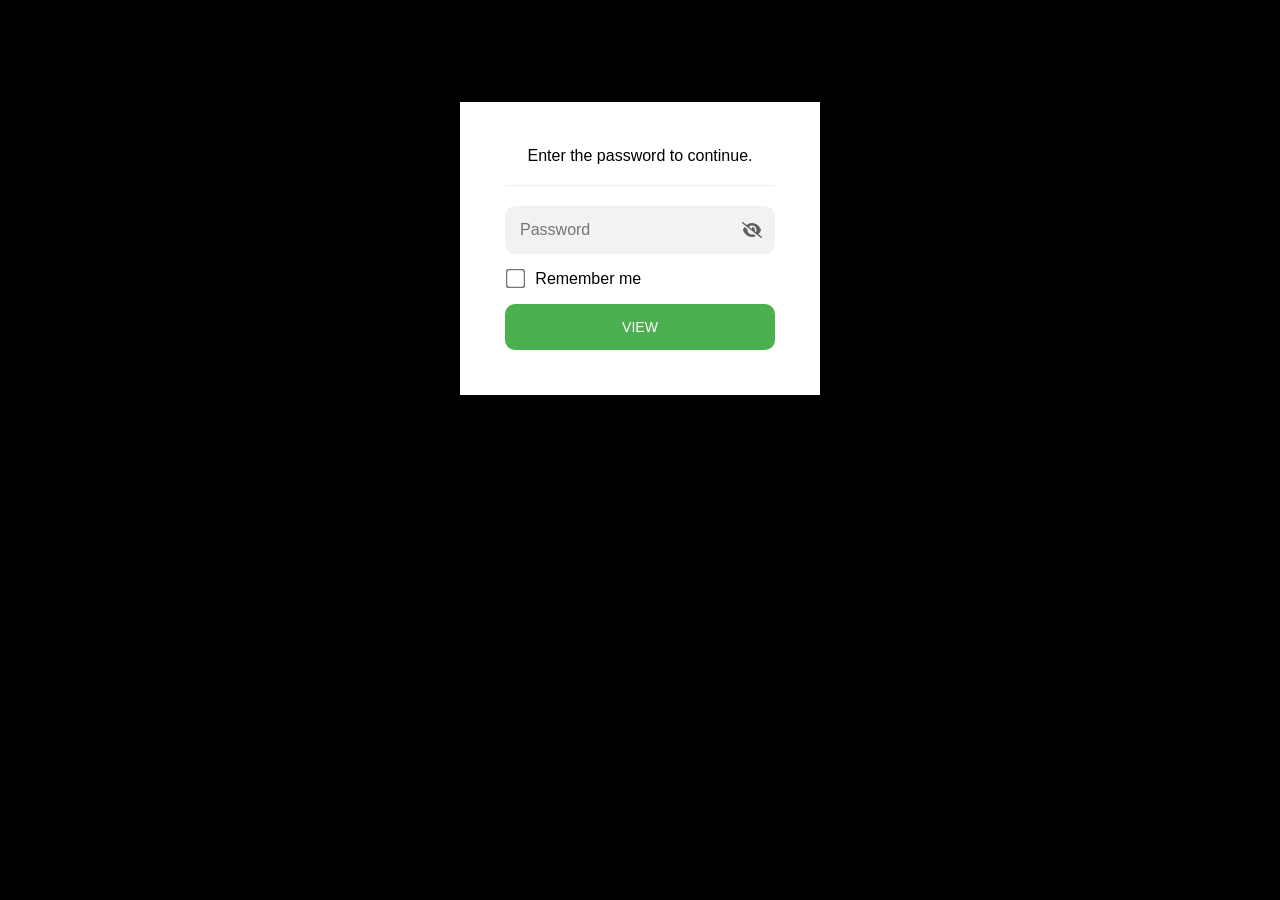
==== index.html @ ffd0bce1 "RACI table mobile freeze + label/header restyle" ====
<!DOCTYPE html>
<html class="staticrypt-html">
    <head>
        <meta charset="utf-8" />
        <title>Protected</title>
        <meta name="viewport" content="width=device-width, initial-scale=1" />

        <!-- do not cache this page -->
        <meta http-equiv="cache-control" content="max-age=0" />
        <meta http-equiv="cache-control" content="no-cache" />
        <meta http-equiv="expires" content="0" />
        <meta http-equiv="expires" content="Tue, 01 Jan 1980 1:00:00 GMT" />
        <meta http-equiv="pragma" content="no-cache" />

        <style>
            .staticrypt-hr {
                margin-top: 20px;
                margin-bottom: 20px;
                border: 0;
                border-top: 1px solid #eee;
            }

            .staticrypt-page {
                width: 360px;
                padding: 8% 0 0;
                margin: auto;
                box-sizing: border-box;
            }

            .staticrypt-form {
                position: relative;
                z-index: 1;
                background: #ffffff;
                max-width: 360px;
                margin: 0 auto 100px;
                padding: 45px;
                text-align: center;
                box-shadow: 0 0 20px 0 rgba(0, 0, 0, 0.2), 0 5px 5px 0 rgba(0, 0, 0, 0.24);
            }

            .staticrypt-form input[type="password"],
            input[type="text"] {
                background: inherit;
                border: 0;
                box-sizing: border-box; /* This ensures padding is included in the total width */
                font-size: 14px;
                outline: 0;
                padding: 15px 30px 15px 15px; /* Adjust the padding to ensure there is space for the icon */
                width: 100%;
            }

            .staticrypt-password-container {
                position: relative;
                outline: 0;
                background: #f2f2f2;
                width: 100%;
                border: 0;
                margin: 0 0 15px;
                box-sizing: border-box;
                border-radius: 10px;
                overflow: hidden;
            }

            .staticrypt-toggle-password-visibility {
                cursor: pointer;
                height: 20px;
                opacity: 60%;
                padding: 13px;
                position: absolute;
                right: 0;
                top: 50%;
                transform: translateY(-50%);
                width: 20px;
            }

            .staticrypt-form .staticrypt-decrypt-button {
                text-transform: uppercase;
                outline: 0;
                background: #4CAF50;
                width: 100%;
                border: 0;
                padding: 15px;
                color: #ffffff;
                font-size: 14px;
                cursor: pointer;
                border-radius: 10px;
            }

            .staticrypt-form .staticrypt-decrypt-button:hover,
            .staticrypt-form .staticrypt-decrypt-button:active,
            .staticrypt-form .staticrypt-decrypt-button:focus {
                background: #4CAF50;
                filter: brightness(92%);
            }

            .staticrypt-html {
                height: 100%;
            }

            .staticrypt-body {
                height: 100%;
                margin: 0;
                background: #000000;
            }

            .staticrypt-content {
                height: 100%;
                margin-bottom: 1em;
                background: #000000;
                font-family: "Arial", sans-serif;
                -webkit-font-smoothing: antialiased;
                -moz-osx-font-smoothing: grayscale;
            }

            .staticrypt-instructions {
                margin-top: -1em;
                margin-bottom: 1em;
            }

            .staticrypt-title {
                font-size: 1.5em;
            }

            label.staticrypt-remember {
                display: flex;
                align-items: center;
                margin-bottom: 1em;
            }

            .staticrypt-remember input[type="checkbox"] {
                transform: scale(1.5);
                margin-right: 1em;
            }

            .hidden {
                display: none !important;
            }

            .staticrypt-spinner-container {
                height: 100%;
                display: flex;
                align-items: center;
                justify-content: center;
            }

            .staticrypt-spinner {
                display: inline-block;
                width: 2rem;
                height: 2rem;
                vertical-align: text-bottom;
                border: 0.25em solid gray;
                border-right-color: transparent;
                border-radius: 50%;
                -webkit-animation: spinner-border 0.75s linear infinite;
                animation: spinner-border 0.75s linear infinite;
                animation-duration: 0.75s;
                animation-timing-function: linear;
                animation-delay: 0s;
                animation-iteration-count: infinite;
                animation-direction: normal;
                animation-fill-mode: none;
                animation-play-state: running;
                animation-name: spinner-border;
            }

            @keyframes spinner-border {
                100% {
                    transform: rotate(360deg);
                }
            }

            @media screen and (-webkit-min-device-pixel-ratio: 0) {
                .staticrypt-form input[type="password"],
                input[type="text"] {
                    font-size: 16px;
                }
            }
        </style>
    </head>

    <body class="staticrypt-body">
        <div id="staticrypt_loading" class="staticrypt-spinner-container">
            <div class="staticrypt-spinner"></div>
        </div>

        <div id="staticrypt_content" class="staticrypt-content hidden">
            <div class="staticrypt-page">
                <div class="staticrypt-form">
                    <div class="staticrypt-instructions">
                        <p>Enter the password to continue.</p>
                    </div>

                    <hr class="staticrypt-hr" />

                    <form id="staticrypt-form" action="#" method="post">
                        <div class="staticrypt-password-container">
                            <input
                                id="staticrypt-password"
                                type="password"
                                name="password"
                                placeholder="Password"
                                autofocus
                            />

                            <img
                                class="staticrypt-toggle-password-visibility"
                                alt="Show password"
                                title="Show password"
                                src="[data-uri]"
                            />
                        </div>

                        <label id="staticrypt-remember-label" class="staticrypt-remember hidden">
                            <input id="staticrypt-remember" type="checkbox" name="remember" />
                            Remember me
                        </label>

                        <input type="submit" class="staticrypt-decrypt-button" value="View" />
                    </form>
                </div>
            </div>
        </div>

        <script>
            // these variables will be filled when generating the file - the template format is 'variable_name'
            const staticryptInitiator = ((function(){
  const exports = {};
  const cryptoEngine = ((function(){
  const exports = {};
  const { subtle } = crypto;

const IV_BITS = 16 * 8;
const HEX_BITS = 4;
const ENCRYPTION_ALGO = "AES-CBC";

/**
 * Translates between utf8 encoded hexadecimal strings
 * and Uint8Array bytes.
 */
const HexEncoder = {
    /**
     * hex string -> bytes
     * @param {string} hexString
     * @returns {Uint8Array}
     */
    parse: function (hexString) {
        if (hexString.length % 2 !== 0) throw "Invalid hexString";
        const arrayBuffer = new Uint8Array(hexString.length / 2);

        for (let i = 0; i < hexString.length; i += 2) {
            const byteValue = parseInt(hexString.substring(i, i + 2), 16);
            if (isNaN(byteValue)) {
                throw "Invalid hexString";
            }
            arrayBuffer[i / 2] = byteValue;
        }
        return arrayBuffer;
    },

    /**
     * bytes -> hex string
     * @param {Uint8Array} bytes
     * @returns {string}
     */
    stringify: function (bytes) {
        const hexBytes = [];

        for (let i = 0; i < bytes.length; ++i) {
            let byteString = bytes[i].toString(16);
            if (byteString.length < 2) {
                byteString = "0" + byteString;
            }
            hexBytes.push(byteString);
        }
        return hexBytes.join("");
    },
};

/**
 * Translates between utf8 strings and Uint8Array bytes.
 */
const UTF8Encoder = {
    parse: function (str) {
        return new TextEncoder().encode(str);
    },

    stringify: function (bytes) {
        return new TextDecoder().decode(bytes);
    },
};

/**
 * Salt and encrypt a msg with a password.
 */
async function encrypt(msg, hashedPassword) {
    // Must be 16 bytes, unpredictable, and preferably cryptographically random. However, it need not be secret.
    // https://developer.mozilla.org/en-US/docs/Web/API/SubtleCrypto/encrypt#parameters
    const iv = crypto.getRandomValues(new Uint8Array(IV_BITS / 8));

    const key = await subtle.importKey("raw", HexEncoder.parse(hashedPassword), ENCRYPTION_ALGO, false, ["encrypt"]);

    const encrypted = await subtle.encrypt(
        {
            name: ENCRYPTION_ALGO,
            iv: iv,
        },
        key,
        UTF8Encoder.parse(msg)
    );

    // iv will be 32 hex characters, we prepend it to the ciphertext for use in decryption
    return HexEncoder.stringify(iv) + HexEncoder.stringify(new Uint8Array(encrypted));
}
exports.encrypt = encrypt;

/**
 * Decrypt a salted msg using a password.
 *
 * @param {string} encryptedMsg
 * @param {string} hashedPassword
 * @returns {Promise<string>}
 */
async function decrypt(encryptedMsg, hashedPassword) {
    const ivLength = IV_BITS / HEX_BITS;
    const iv = HexEncoder.parse(encryptedMsg.substring(0, ivLength));
    const encrypted = encryptedMsg.substring(ivLength);

    const key = await subtle.importKey("raw", HexEncoder.parse(hashedPassword), ENCRYPTION_ALGO, false, ["decrypt"]);

    const outBuffer = await subtle.decrypt(
        {
            name: ENCRYPTION_ALGO,
            iv: iv,
        },
        key,
        HexEncoder.parse(encrypted)
    );

    return UTF8Encoder.stringify(new Uint8Array(outBuffer));
}
exports.decrypt = decrypt;

/**
 * Salt and hash the password so it can be stored in localStorage without opening a password reuse vulnerability.
 *
 * @param {string} password
 * @param {string} salt
 * @returns {Promise<string>}
 */
async function hashPassword(password, salt) {
    // we hash the password in multiple steps, each adding more iterations. This is because we used to allow less
    // iterations, so for backward compatibility reasons, we need to support going from that to more iterations.
    let hashedPassword = await hashLegacyRound(password, salt);

    hashedPassword = await hashSecondRound(hashedPassword, salt);

    return hashThirdRound(hashedPassword, salt);
}
exports.hashPassword = hashPassword;

/**
 * This hashes the password with 1k iterations. This is a low number, we need this function to support backwards
 * compatibility.
 *
 * @param {string} password
 * @param {string} salt
 * @returns {Promise<string>}
 */
function hashLegacyRound(password, salt) {
    return pbkdf2(password, salt, 1000, "SHA-1");
}
exports.hashLegacyRound = hashLegacyRound;

/**
 * Add a second round of iterations. This is because we used to use 1k, so for backwards compatibility with
 * remember-me/autodecrypt links, we need to support going from that to more iterations.
 *
 * @param hashedPassword
 * @param salt
 * @returns {Promise<string>}
 */
function hashSecondRound(hashedPassword, salt) {
    return pbkdf2(hashedPassword, salt, 14000, "SHA-256");
}
exports.hashSecondRound = hashSecondRound;

/**
 * Add a third round of iterations to bring total number to 600k. This is because we used to use 1k, then 15k, so for
 * backwards compatibility with remember-me/autodecrypt links, we need to support going from that to more iterations.
 *
 * @param hashedPassword
 * @param salt
 * @returns {Promise<string>}
 */
function hashThirdRound(hashedPassword, salt) {
    return pbkdf2(hashedPassword, salt, 585000, "SHA-256");
}
exports.hashThirdRound = hashThirdRound;

/**
 * Salt and hash the password so it can be stored in localStorage without opening a password reuse vulnerability.
 *
 * @param {string} password
 * @param {string} salt
 * @param {int} iterations
 * @param {string} hashAlgorithm
 * @returns {Promise<string>}
 */
async function pbkdf2(password, salt, iterations, hashAlgorithm) {
    const key = await subtle.importKey("raw", UTF8Encoder.parse(password), "PBKDF2", false, ["deriveBits"]);

    const keyBytes = await subtle.deriveBits(
        {
            name: "PBKDF2",
            hash: hashAlgorithm,
            iterations,
            salt: UTF8Encoder.parse(salt),
        },
        key,
        256
    );

    return HexEncoder.stringify(new Uint8Array(keyBytes));
}

function generateRandomSalt() {
    const bytes = crypto.getRandomValues(new Uint8Array(128 / 8));

    return HexEncoder.stringify(new Uint8Array(bytes));
}
exports.generateRandomSalt = generateRandomSalt;

async function signMessage(hashedPassword, message) {
    const key = await subtle.importKey(
        "raw",
        HexEncoder.parse(hashedPassword),
        {
            name: "HMAC",
            hash: "SHA-256",
        },
        false,
        ["sign"]
    );
    const signature = await subtle.sign("HMAC", key, UTF8Encoder.parse(message));

    return HexEncoder.stringify(new Uint8Array(signature));
}
exports.signMessage = signMessage;

function getRandomAlphanum() {
    const possibleCharacters = "abcdefghijklmnopqrstuvwxyzABCDEFGHIJKLMNOPQRSTUVWXYZ0123456789";

    let byteArray;
    let parsedInt;

    // Keep generating new random bytes until we get a value that falls
    // within a range that can be evenly divided by possibleCharacters.length
    do {
        byteArray = crypto.getRandomValues(new Uint8Array(1));
        // extract the lowest byte to get an int from 0 to 255 (probably unnecessary, since we're only generating 1 byte)
        parsedInt = byteArray[0] & 0xff;
    } while (parsedInt >= 256 - (256 % possibleCharacters.length));

    // Take the modulo of the parsed integer to get a random number between 0 and totalLength - 1
    const randomIndex = parsedInt % possibleCharacters.length;

    return possibleCharacters[randomIndex];
}

/**
 * Generate a random string of a given length.
 *
 * @param {int} length
 * @returns {string}
 */
function generateRandomString(length) {
    let randomString = "";

    for (let i = 0; i < length; i++) {
        randomString += getRandomAlphanum();
    }

    return randomString;
}
exports.generateRandomString = generateRandomString;

  return exports;
})());
const codec = ((function(){
  const exports = {};
  /**
 * Initialize the codec with the provided cryptoEngine - this return functions to encode and decode messages.
 *
 * @param cryptoEngine - the engine to use for encryption / decryption
 */
function init(cryptoEngine) {
    const exports = {};

    /**
     * Top-level function for encoding a message.
     * Includes password hashing, encryption, and signing.
     *
     * @param {string} msg
     * @param {string} password
     * @param {string} salt
     *
     * @returns {string} The encoded text
     */
    async function encode(msg, password, salt) {
        const hashedPassword = await cryptoEngine.hashPassword(password, salt);

        const encrypted = await cryptoEngine.encrypt(msg, hashedPassword);

        // we use the hashed password in the HMAC because this is effectively what will be used a password (so we can store
        // it in localStorage safely, we don't use the clear text password)
        const hmac = await cryptoEngine.signMessage(hashedPassword, encrypted);

        return hmac + encrypted;
    }
    exports.encode = encode;

    /**
     * Encode using a password that has already been hashed. This is useful to encode multiple messages in a row, that way
     * we don't need to hash the password multiple times.
     *
     * @param {string} msg
     * @param {string} hashedPassword
     *
     * @returns {string} The encoded text
     */
    async function encodeWithHashedPassword(msg, hashedPassword) {
        const encrypted = await cryptoEngine.encrypt(msg, hashedPassword);

        // we use the hashed password in the HMAC because this is effectively what will be used a password (so we can store
        // it in localStorage safely, we don't use the clear text password)
        const hmac = await cryptoEngine.signMessage(hashedPassword, encrypted);

        return hmac + encrypted;
    }
    exports.encodeWithHashedPassword = encodeWithHashedPassword;

    /**
     * Top-level function for decoding a message.
     * Includes signature check and decryption.
     *
     * @param {string} signedMsg
     * @param {string} hashedPassword
     * @param {string} salt
     * @param {int} backwardCompatibleAttempt
     * @param {string} originalPassword
     *
     * @returns {Object} {success: true, decoded: string} | {success: false, message: string}
     */
    async function decode(signedMsg, hashedPassword, salt, backwardCompatibleAttempt = 0, originalPassword = "") {
        const encryptedHMAC = signedMsg.substring(0, 64);
        const encryptedMsg = signedMsg.substring(64);
        const decryptedHMAC = await cryptoEngine.signMessage(hashedPassword, encryptedMsg);

        if (decryptedHMAC !== encryptedHMAC) {
            // we have been raising the number of iterations in the hashing algorithm multiple times, so to support the old
            // remember-me/autodecrypt links we need to try bringing the old hashes up to speed.
            originalPassword = originalPassword || hashedPassword;
            if (backwardCompatibleAttempt === 0) {
                const updatedHashedPassword = await cryptoEngine.hashThirdRound(originalPassword, salt);

                return decode(signedMsg, updatedHashedPassword, salt, backwardCompatibleAttempt + 1, originalPassword);
            }
            if (backwardCompatibleAttempt === 1) {
                let updatedHashedPassword = await cryptoEngine.hashSecondRound(originalPassword, salt);
                updatedHashedPassword = await cryptoEngine.hashThirdRound(updatedHashedPassword, salt);

                return decode(signedMsg, updatedHashedPassword, salt, backwardCompatibleAttempt + 1, originalPassword);
            }

            return { success: false, message: "Signature mismatch" };
        }

        return {
            success: true,
            decoded: await cryptoEngine.decrypt(encryptedMsg, hashedPassword),
        };
    }
    exports.decode = decode;

    return exports;
}
exports.init = init;

  return exports;
})());
const decode = codec.init(cryptoEngine).decode;

/**
 * Initialize the staticrypt module, that exposes functions callbable by the password_template.
 *
 * @param {{
 *  staticryptEncryptedMsgUniqueVariableName: string,
 *  isRememberEnabled: boolean,
 *  rememberDurationInDays: number,
 *  staticryptSaltUniqueVariableName: string,
 * }} staticryptConfig - object of data that is stored on the password_template at encryption time.
 *
 * @param {{
 *  rememberExpirationKey: string,
 *  rememberPassphraseKey: string,
 *  replaceHtmlCallback: function,
 *  clearLocalStorageCallback: function,
 * }} templateConfig - object of data that can be configured by a custom password_template.
 */
function init(staticryptConfig, templateConfig) {
    const exports = {};

    /**
     * Decrypt our encrypted page, replace the whole HTML.
     *
     * @param {string} hashedPassword
     * @returns {Promise<boolean>}
     */
    async function decryptAndReplaceHtml(hashedPassword) {
        const { staticryptEncryptedMsgUniqueVariableName, staticryptSaltUniqueVariableName } = staticryptConfig;
        const { replaceHtmlCallback } = templateConfig;

        const result = await decode(
            staticryptEncryptedMsgUniqueVariableName,
            hashedPassword,
            staticryptSaltUniqueVariableName
        );
        if (!result.success) {
            return false;
        }
        const plainHTML = result.decoded;

        // if the user configured a callback call it, otherwise just replace the whole HTML
        if (typeof replaceHtmlCallback === "function") {
            replaceHtmlCallback(plainHTML);
        } else {
            document.write(plainHTML);
            document.close();
        }

        return true;
    }

    /**
     * Attempt to decrypt the page and replace the whole HTML.
     *
     * @param {string} password
     * @param {boolean} isRememberChecked
     *
     * @returns {Promise<{isSuccessful: boolean, hashedPassword?: string}>} - we return an object, so that if we want to
     *   expose more information in the future we can do it without breaking the password_template
     */
    async function handleDecryptionOfPage(password, isRememberChecked) {
        const { staticryptSaltUniqueVariableName } = staticryptConfig;

        // decrypt and replace the whole page
        const hashedPassword = await cryptoEngine.hashPassword(password, staticryptSaltUniqueVariableName);
        return handleDecryptionOfPageFromHash(hashedPassword, isRememberChecked);
    }
    exports.handleDecryptionOfPage = handleDecryptionOfPage;

    async function handleDecryptionOfPageFromHash(hashedPassword, isRememberChecked) {
        const { isRememberEnabled, rememberDurationInDays } = staticryptConfig;
        const { rememberExpirationKey, rememberPassphraseKey } = templateConfig;

        const isDecryptionSuccessful = await decryptAndReplaceHtml(hashedPassword);

        if (!isDecryptionSuccessful) {
            return {
                isSuccessful: false,
                hashedPassword,
            };
        }

        // remember the hashedPassword and set its expiration if necessary
        if (isRememberEnabled && isRememberChecked) {
            window.localStorage.setItem(rememberPassphraseKey, hashedPassword);

            // set the expiration if the duration isn't 0 (meaning no expiration)
            if (rememberDurationInDays > 0) {
                window.localStorage.setItem(
                    rememberExpirationKey,
                    (new Date().getTime() + rememberDurationInDays * 24 * 60 * 60 * 1000).toString()
                );
            }
        }

        return {
            isSuccessful: true,
            hashedPassword,
        };
    }
    exports.handleDecryptionOfPageFromHash = handleDecryptionOfPageFromHash;

    /**
     * Clear localstorage from staticrypt related values
     */
    function clearLocalStorage() {
        const { clearLocalStorageCallback, rememberExpirationKey, rememberPassphraseKey } = templateConfig;

        if (typeof clearLocalStorageCallback === "function") {
            clearLocalStorageCallback();
        } else {
            localStorage.removeItem(rememberPassphraseKey);
            localStorage.removeItem(rememberExpirationKey);
        }
    }

    async function handleDecryptOnLoad() {
        let isSuccessful = await decryptOnLoadFromUrl();

        if (!isSuccessful) {
            isSuccessful = await decryptOnLoadFromRememberMe();
        }

        return { isSuccessful };
    }
    exports.handleDecryptOnLoad = handleDecryptOnLoad;

    /**
     * Clear storage if we are logging out
     *
     * @returns {boolean} - whether we logged out
     */
    function logoutIfNeeded() {
        const logoutKey = "staticrypt_logout";

        // handle logout through query param
        const queryParams = new URLSearchParams(window.location.search);
        if (queryParams.has(logoutKey)) {
            clearLocalStorage();
            return true;
        }

        // handle logout through URL fragment
        const hash = window.location.hash.substring(1);
        if (hash.includes(logoutKey)) {
            clearLocalStorage();
            return true;
        }

        return false;
    }

    /**
     * To be called on load: check if we want to try to decrypt and replace the HTML with the decrypted content, and
     * try to do it if needed.
     *
     * @returns {Promise<boolean>} true if we derypted and replaced the whole page, false otherwise
     */
    async function decryptOnLoadFromRememberMe() {
        const { rememberDurationInDays } = staticryptConfig;
        const { rememberExpirationKey, rememberPassphraseKey } = templateConfig;

        // if we are login out, terminate
        if (logoutIfNeeded()) {
            return false;
        }

        // if there is expiration configured, check if we're not beyond the expiration
        if (rememberDurationInDays && rememberDurationInDays > 0) {
            const expiration = localStorage.getItem(rememberExpirationKey),
                isExpired = expiration && new Date().getTime() > parseInt(expiration);

            if (isExpired) {
                clearLocalStorage();
                return false;
            }
        }

        const hashedPassword = localStorage.getItem(rememberPassphraseKey);

        if (hashedPassword) {
            // try to decrypt
            const isDecryptionSuccessful = await decryptAndReplaceHtml(hashedPassword);

            // if the decryption is unsuccessful the password might be wrong - silently clear the saved data and let
            // the user fill the password form again
            if (!isDecryptionSuccessful) {
                clearLocalStorage();
                return false;
            }

            return true;
        }

        return false;
    }

    async function decryptOnLoadFromUrl() {
        const passwordKey = "staticrypt_pwd";
        const rememberMeKey = "remember_me";

        // try to get the password from the query param (for backward compatibility - we now want to avoid this method,
        // since it sends the hashed password to the server which isn't needed)
        const queryParams = new URLSearchParams(window.location.search);
        const hashedPasswordQuery = queryParams.get(passwordKey);
        const rememberMeQuery = queryParams.get(rememberMeKey);

        const urlFragment = window.location.hash.substring(1);
        // get the password from the url fragment
        const hashedPasswordRegexMatch = urlFragment.match(new RegExp(passwordKey + "=([^&]*)"));
        const hashedPasswordFragment = hashedPasswordRegexMatch ? hashedPasswordRegexMatch[1] : null;
        const rememberMeFragment = urlFragment.includes(rememberMeKey);

        const hashedPassword = hashedPasswordFragment || hashedPasswordQuery;
        const rememberMe = rememberMeFragment || rememberMeQuery;

        if (hashedPassword) {
            return handleDecryptionOfPageFromHash(hashedPassword, rememberMe);
        }

        return false;
    }

    return exports;
}
exports.init = init;

  return exports;
})());
            const templateError = "Bad password!",
                templateToggleAltShow = "Show password",
                templateToggleAltHide = "Hide password",
                isRememberEnabled = true,
                staticryptConfig = {"staticryptEncryptedMsgUniqueVariableName":"[base64]","isRememberEnabled":true,"rememberDurationInDays":0,"staticryptSaltUniqueVariableName":"ee2cb20b84bf6921b2df9cb498d0c815"};

            // you can edit these values to customize some of the behavior of StatiCrypt
            const templateConfig = {
                rememberExpirationKey: "staticrypt_expiration",
                rememberPassphraseKey: "staticrypt_passphrase",
                replaceHtmlCallback: null,
                clearLocalStorageCallback: null,
            };

            // init the staticrypt engine
            const staticrypt = staticryptInitiator.init(staticryptConfig, templateConfig);

            // try to automatically decrypt on load if there is a saved password
            window.onload = async function () {
                const { isSuccessful } = await staticrypt.handleDecryptOnLoad();

                // if we didn't decrypt anything on load, show the password prompt. Otherwise the content has already been
                // replaced, no need to do anything
                if (!isSuccessful) {
                    // hide loading screen
                    document.getElementById("staticrypt_loading").classList.add("hidden");
                    document.getElementById("staticrypt_content").classList.remove("hidden");
                    document.getElementById("staticrypt-password").focus();

                    // show the remember me checkbox
                    if (isRememberEnabled) {
                        document.getElementById("staticrypt-remember-label").classList.remove("hidden");
                    }
                }
            };

            // toggle password visibility
            const toggleIcon = document.querySelector(".staticrypt-toggle-password-visibility");
            // these two icons are coming from FontAwesome
            const imgSrcEyeClosed =
                "[data-uri]";
            const imgSrcEyeOpened =
                "[data-uri]";
            toggleIcon.addEventListener("click", function () {
                const passwordInput = document.getElementById("staticrypt-password");
                if (passwordInput.type === "password") {
                    passwordInput.type = "text";
                    toggleIcon.src = imgSrcEyeOpened;
                    toggleIcon.alt = templateToggleAltHide;
                    toggleIcon.title = templateToggleAltHide;
                } else {
                    passwordInput.type = "password";
                    toggleIcon.src = imgSrcEyeClosed;
                    toggleIcon.alt = templateToggleAltShow;
                    toggleIcon.title = templateToggleAltShow;
                }
            });

            // handle password form submission
            document.getElementById("staticrypt-form").addEventListener("submit", async function (e) {
                e.preventDefault();

                const password = document.getElementById("staticrypt-password").value,
                    isRememberChecked = document.getElementById("staticrypt-remember").checked;

                const { isSuccessful } = await staticrypt.handleDecryptionOfPage(password, isRememberChecked);

                if (!isSuccessful) {
                    alert(templateError);
                }
            });
        </script>
    </body>
</html>
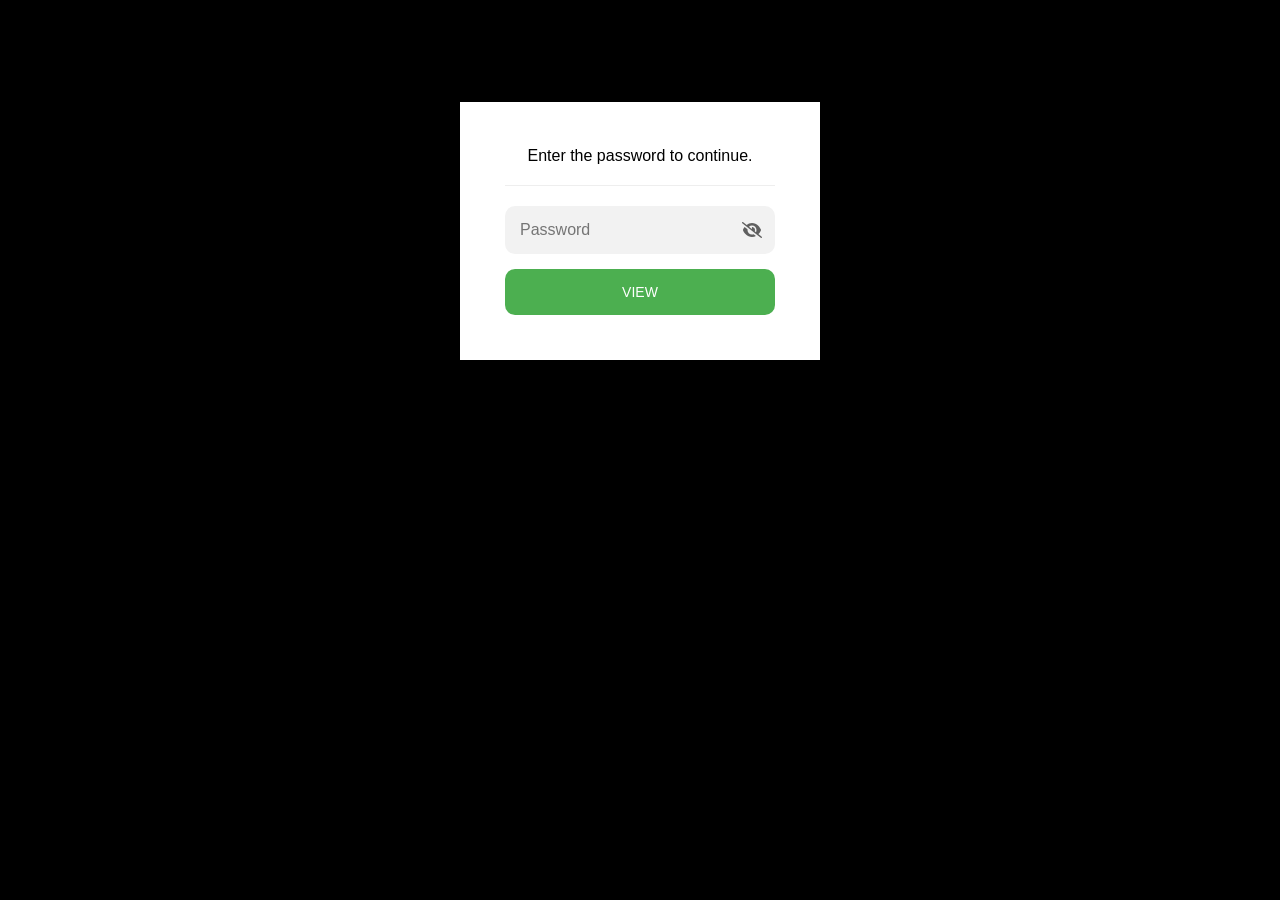
==== commit a59437db: "Multi-page site: add Initiatives + The team pages with shared top menu bar; seamless gated nav" ====
--- a/index.html
+++ b/index.html
@@ -823,7 +823,7 @@
                 templateToggleAltShow = "Show password",
                 templateToggleAltHide = "Hide password",
                 isRememberEnabled = true,
-                staticryptConfig = {"staticryptEncryptedMsgUniqueVariableName":"[base64]","isRememberEnabled":true,"rememberDurationInDays":0,"staticryptSaltUniqueVariableName":"ee2cb20b84bf6921b2df9cb498d0c815"};
+                staticryptConfig = {"staticryptEncryptedMsgUniqueVariableName":"[base64]